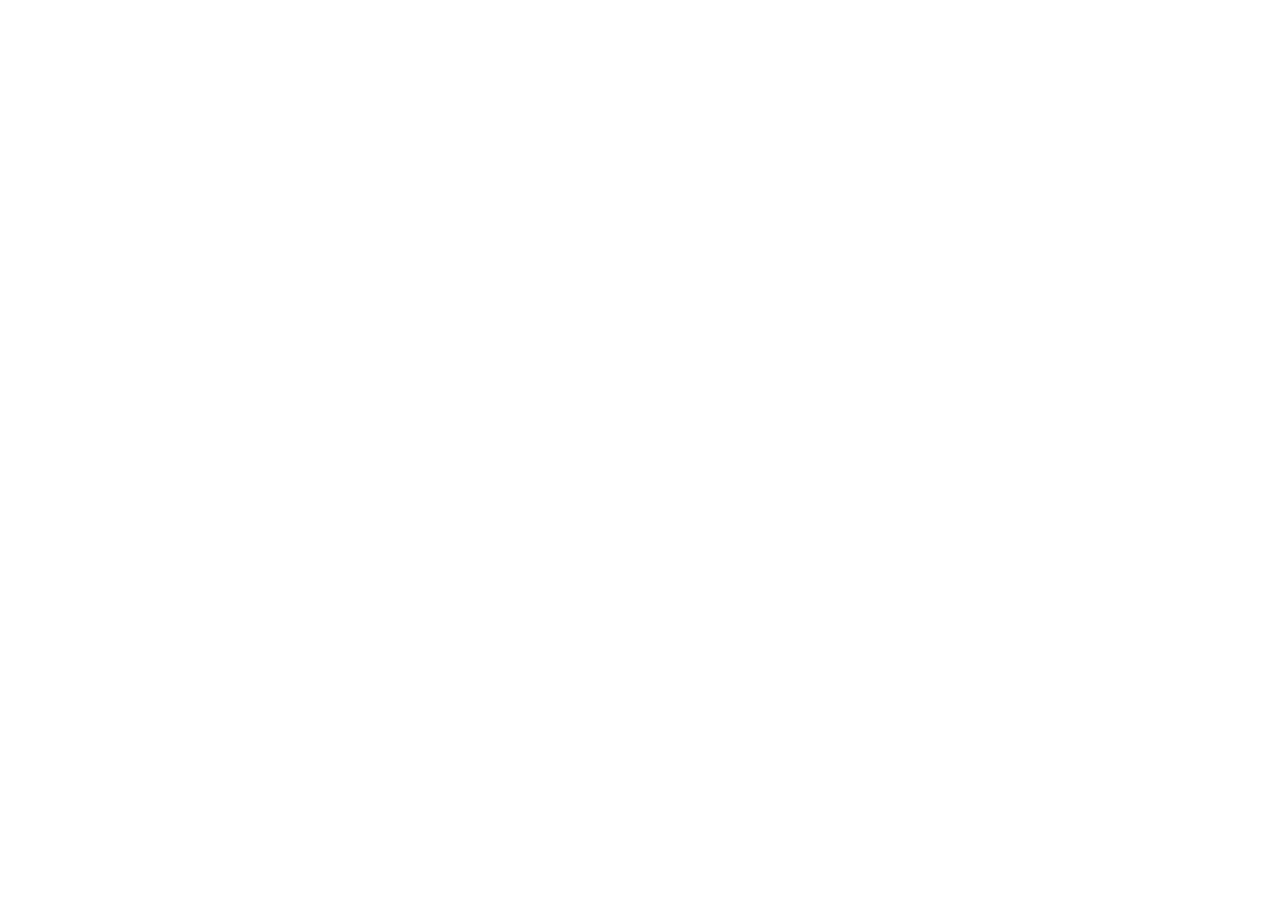
==== index.html @ b2f58d5e "font" ====
<!doctype html>
<html lang="en">
  <head>
    <meta charset="UTF-8" />
    <meta name="viewport" content="width=device-width, initial-scale=1.0" />
    <title>Document</title>
    <link rel="stylesheet" href="styles.css" />
    <link rel="preconnect" href="https://fonts.googleapis.com" />
    <link rel="preconnect" href="https://fonts.gstatic.com/" crossorigin />
    <link
      href="https://fonts.googleapis.com/css2?family=Poppins:ital,wght@0,100;0,200;0,300;0,400;0,500;0,600;0,700;0,800;0,900;1,100;1,200;1,300;1,400;1,500;1,600;1,700;1,800;1,900&display=swap"
      rel="stylesheet"
    />
  </head>
  <body></body>
</html>
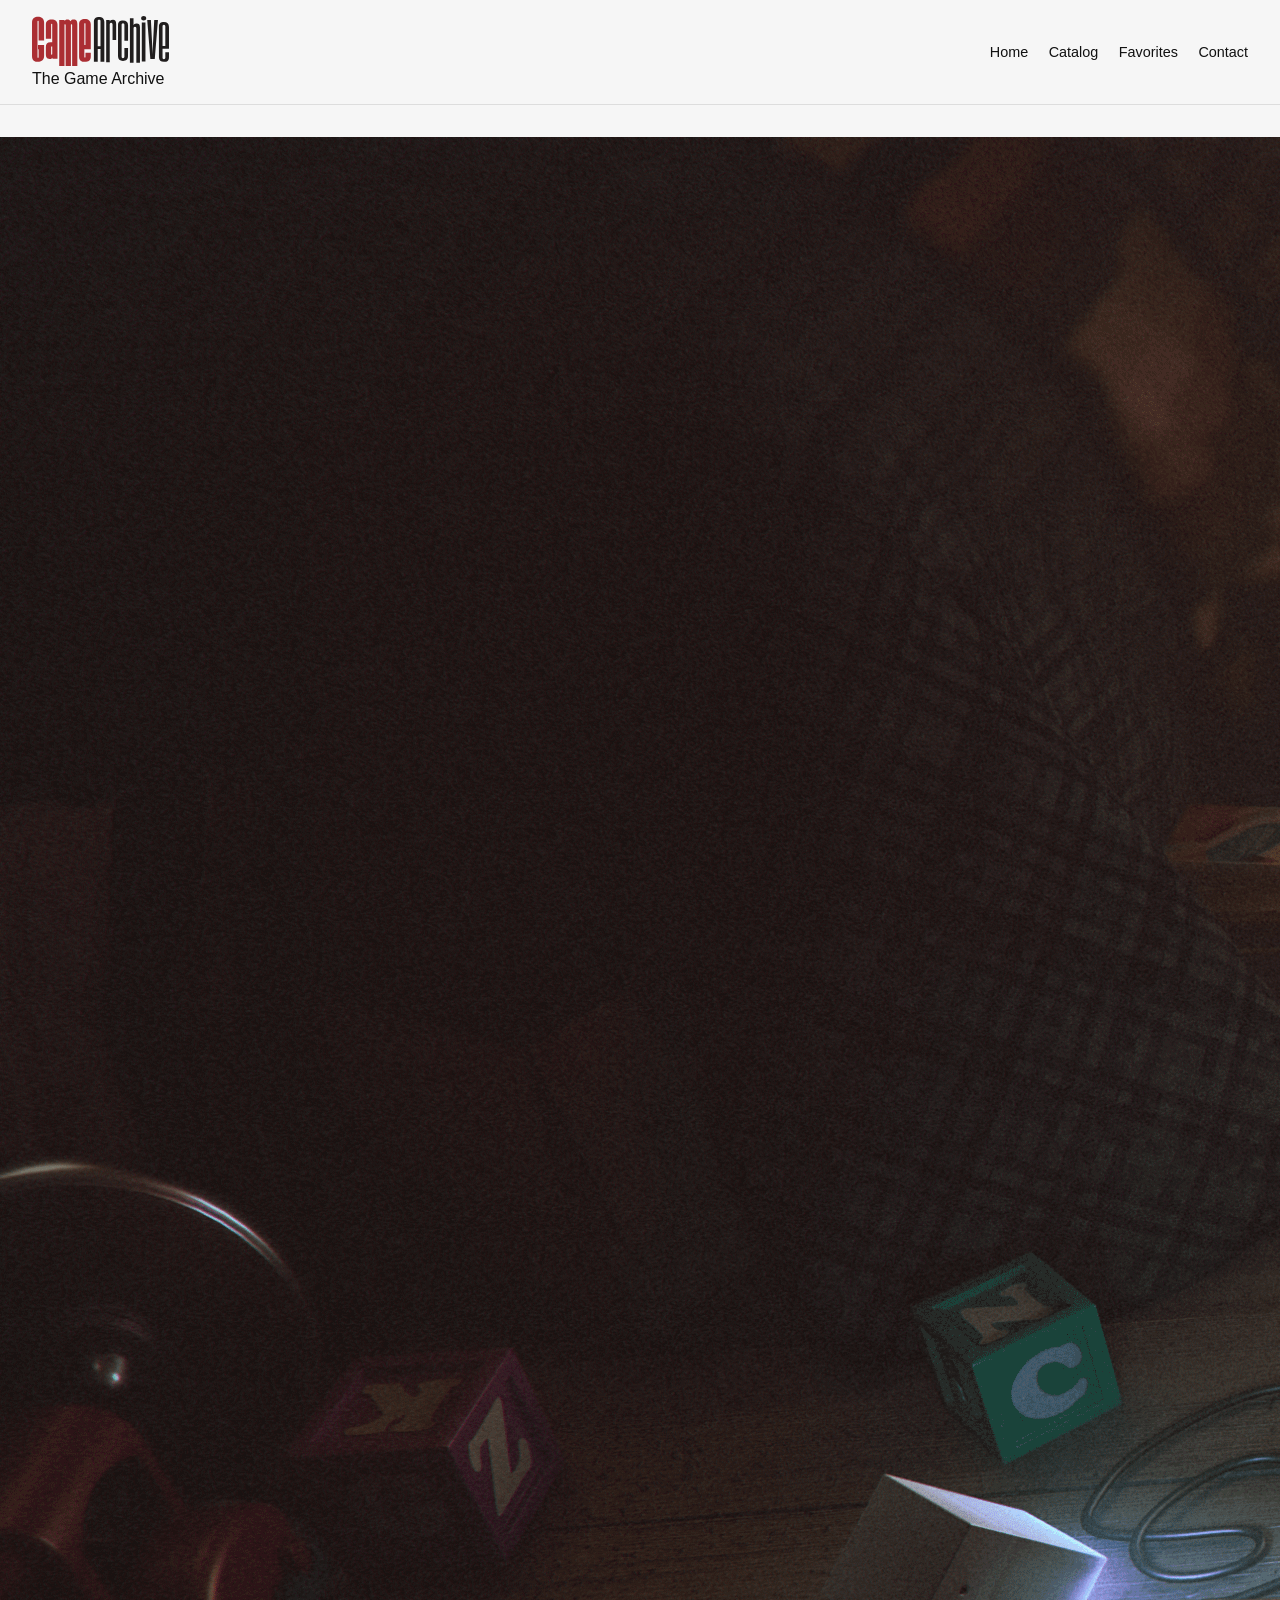
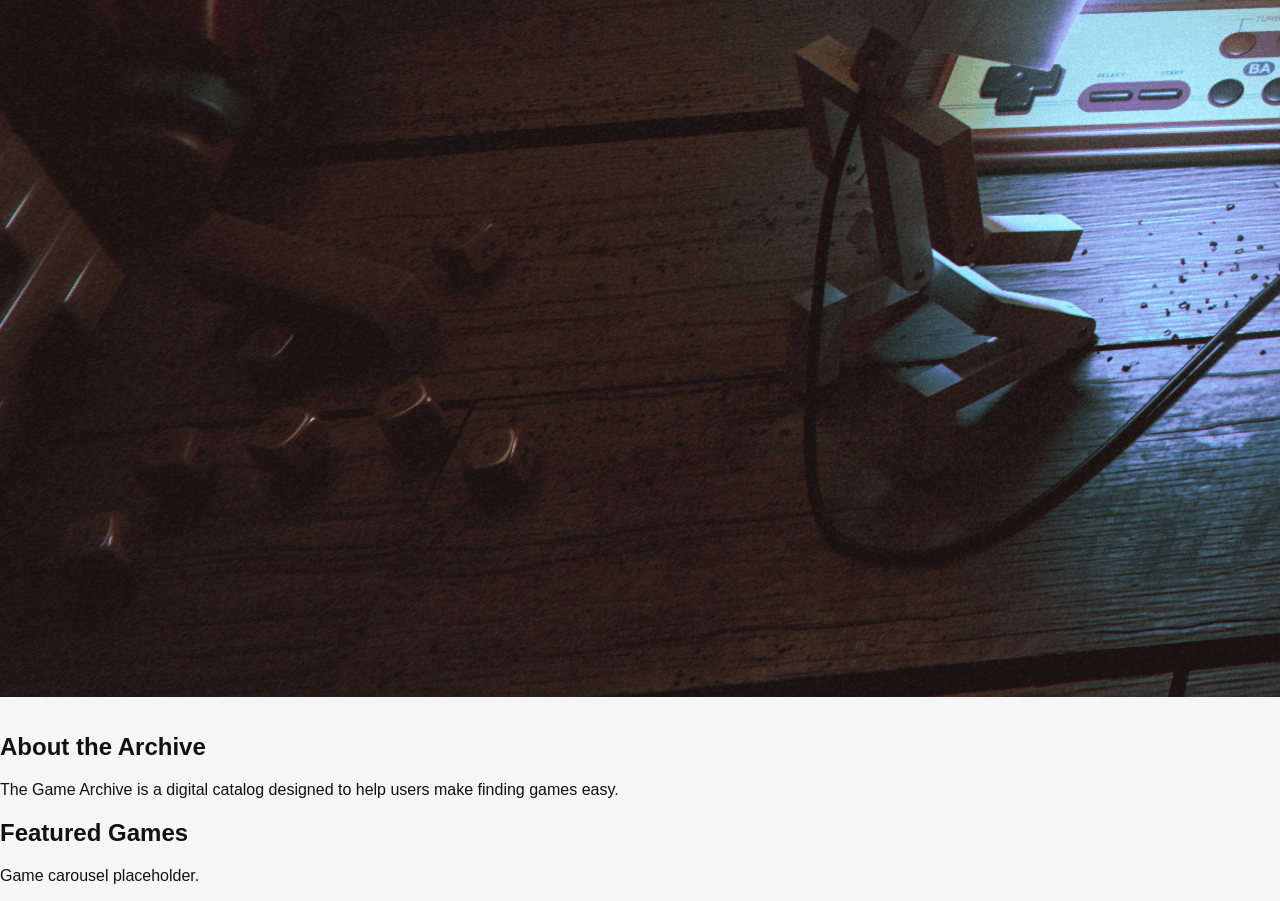
==== commit 7fcf0d0e: "hero image need fix, thank you page after contact form needs added" ====
--- a/index.html
+++ b/index.html
@@ -2,15 +2,47 @@
 <html lang="en">
   <head>
     <meta charset="UTF-8" />
-    <meta name="viewport" content="width=device-width, initial-scale=1.0" />
-    <title>Document</title>
+    <title>The Game Archive</title>
     <link rel="stylesheet" href="styles.css" />
-    <link rel="preconnect" href="https://fonts.googleapis.com" />
-    <link rel="preconnect" href="https://fonts.gstatic.com/" crossorigin />
-    <link
-      href="https://fonts.googleapis.com/css2?family=Poppins:ital,wght@0,100;0,200;0,300;0,400;0,500;0,600;0,700;0,800;0,900;1,100;1,200;1,300;1,400;1,500;1,600;1,700;1,800;1,900&display=swap"
-      rel="stylesheet"
-    />
   </head>
-  <body></body>
+
+  <body>
+    <nav>
+      <div class="logo-container">
+        <img src="logo.svg" alt="The Game Archive Logo" class="logo" />
+        <span class="logo-text">The Game Archive</span>
+      </div>
+
+      <div class="links">
+        <a href="index.html">Home</a>
+        <a href="games.html">Catalog</a>
+        <a href="favorites.html">Favorites</a>
+        <a href="contact.html">Contact</a>
+      </div>
+    </nav>
+
+    <!-- HERO IMAGE PLACEHOLDER -->
+    <div class="hero">
+      <header class="hero-placeholder">
+        <img src="hero.png" alt="hero" />
+      </header>
+    </div>
+    <!-- ABOUT -->
+    <section class="about">
+      <h2>About the Archive</h2>
+      <p>
+        The Game Archive is a digital catalog designed to help users make
+        finding games easy.
+      </p>
+    </section>
+
+    <!-- GAME CAROUSEL PLACEHOLDER -->
+    <section class="carousel-section">
+      <h2>Featured Games</h2>
+
+      <div class="carousel-placeholder">
+        <p>Game carousel placeholder.</p>
+      </div>
+    </section>
+  </body>
 </html>
--- a/styles.css
+++ b/styles.css
@@ -0,0 +1,202 @@
+.poppins-thin {
+  font-family: "Poppins", sans-serif;
+  font-weight: 100;
+  font-style: normal;
+}
+
+.poppins-extralight {
+  font-family: "Poppins", sans-serif;
+  font-weight: 200;
+  font-style: normal;
+}
+
+.poppins-light {
+  font-family: "Poppins", sans-serif;
+  font-weight: 300;
+  font-style: normal;
+}
+
+.poppins-regular {
+  font-family: "Poppins", sans-serif;
+  font-weight: 400;
+  font-style: normal;
+}
+
+.poppins-medium {
+  font-family: "Poppins", sans-serif;
+  font-weight: 500;
+  font-style: normal;
+}
+
+.poppins-semibold {
+  font-family: "Poppins", sans-serif;
+  font-weight: 600;
+  font-style: normal;
+}
+
+.poppins-bold {
+  font-family: "Poppins", sans-serif;
+  font-weight: 700;
+  font-style: normal;
+}
+
+.poppins-extrabold {
+  font-family: "Poppins", sans-serif;
+  font-weight: 800;
+  font-style: normal;
+}
+
+.poppins-black {
+  font-family: "Poppins", sans-serif;
+  font-weight: 900;
+  font-style: normal;
+}
+
+.poppins-thin-italic {
+  font-family: "Poppins", sans-serif;
+  font-weight: 100;
+  font-style: italic;
+}
+
+.poppins-extralight-italic {
+  font-family: "Poppins", sans-serif;
+  font-weight: 200;
+  font-style: italic;
+}
+
+.poppins-light-italic {
+  font-family: "Poppins", sans-serif;
+  font-weight: 300;
+  font-style: italic;
+}
+
+.poppins-regular-italic {
+  font-family: "Poppins", sans-serif;
+  font-weight: 400;
+  font-style: italic;
+}
+
+.poppins-medium-italic {
+  font-family: "Poppins", sans-serif;
+  font-weight: 500;
+  font-style: italic;
+}
+
+.poppins-semibold-italic {
+  font-family: "Poppins", sans-serif;
+  font-weight: 600;
+  font-style: italic;
+}
+
+.poppins-bold-italic {
+  font-family: "Poppins", sans-serif;
+  font-weight: 700;
+  font-style: italic;
+}
+
+.poppins-extrabold-italic {
+  font-family: "Poppins", sans-serif;
+  font-weight: 800;
+  font-style: italic;
+}
+
+.poppins-black-italic {
+  font-family: "Poppins", sans-serif;
+  font-weight: 900;
+  font-style: italic;
+}
+
+body {
+  margin: 0;
+  font-family: "Poppins", sans-serif;
+  background: #f6f6f6;
+  color: #111;
+}
+
+/* NAV */
+nav {
+  border-bottom: 1px solid #ddd;
+  padding: 1rem 2rem;
+  display: flex;
+  justify-content: space-between;
+  align-items: center;
+}
+
+nav h1 {
+  font-size: 1.2rem;
+  font-weight: 500;
+}
+
+.links a {
+  margin-left: 1rem;
+  text-decoration: none;
+  color: #111;
+  font-size: 0.9rem;
+}
+
+.hero{
+  margin: 2rem 0;
+}
+
+/* SECTIONS */
+.section {
+  padding: 2rem;
+}
+
+/* GRID */
+.grid {
+  display: grid;
+  grid-template-columns: repeat(3, 1fr);
+  gap: 1rem;
+}
+
+/* CARDS */
+.card {
+  border: 1px solid #ddd;
+  padding: 1rem;
+  background: white;
+}
+
+/* DETAILS */
+.details-box {
+  border: 1px solid #ddd;
+  padding: 1rem;
+  background: white;
+}
+
+.image-placeholder {
+  height: 200px;
+  background: #eaeaea;
+  margin-bottom: 1rem;
+  display: flex;
+  align-items: center;
+  justify-content: center;
+}
+
+/* FORM */
+form {
+  display: flex;
+  flex-direction: column;
+  gap: 0.5rem;
+  max-width: 400px;
+}
+
+input, textarea {
+  padding: 0.5rem;
+  border: 1px solid #ccc;
+}
+
+/* BUTTON */
+.btn {
+  padding: 0.5rem;
+  border: 1px solid #111;
+  background: none;
+  cursor: pointer;
+}
+
+/* SMALL TEXT */
+.small {
+  font-size: 0.8rem;
+  color: #555;
+}
+
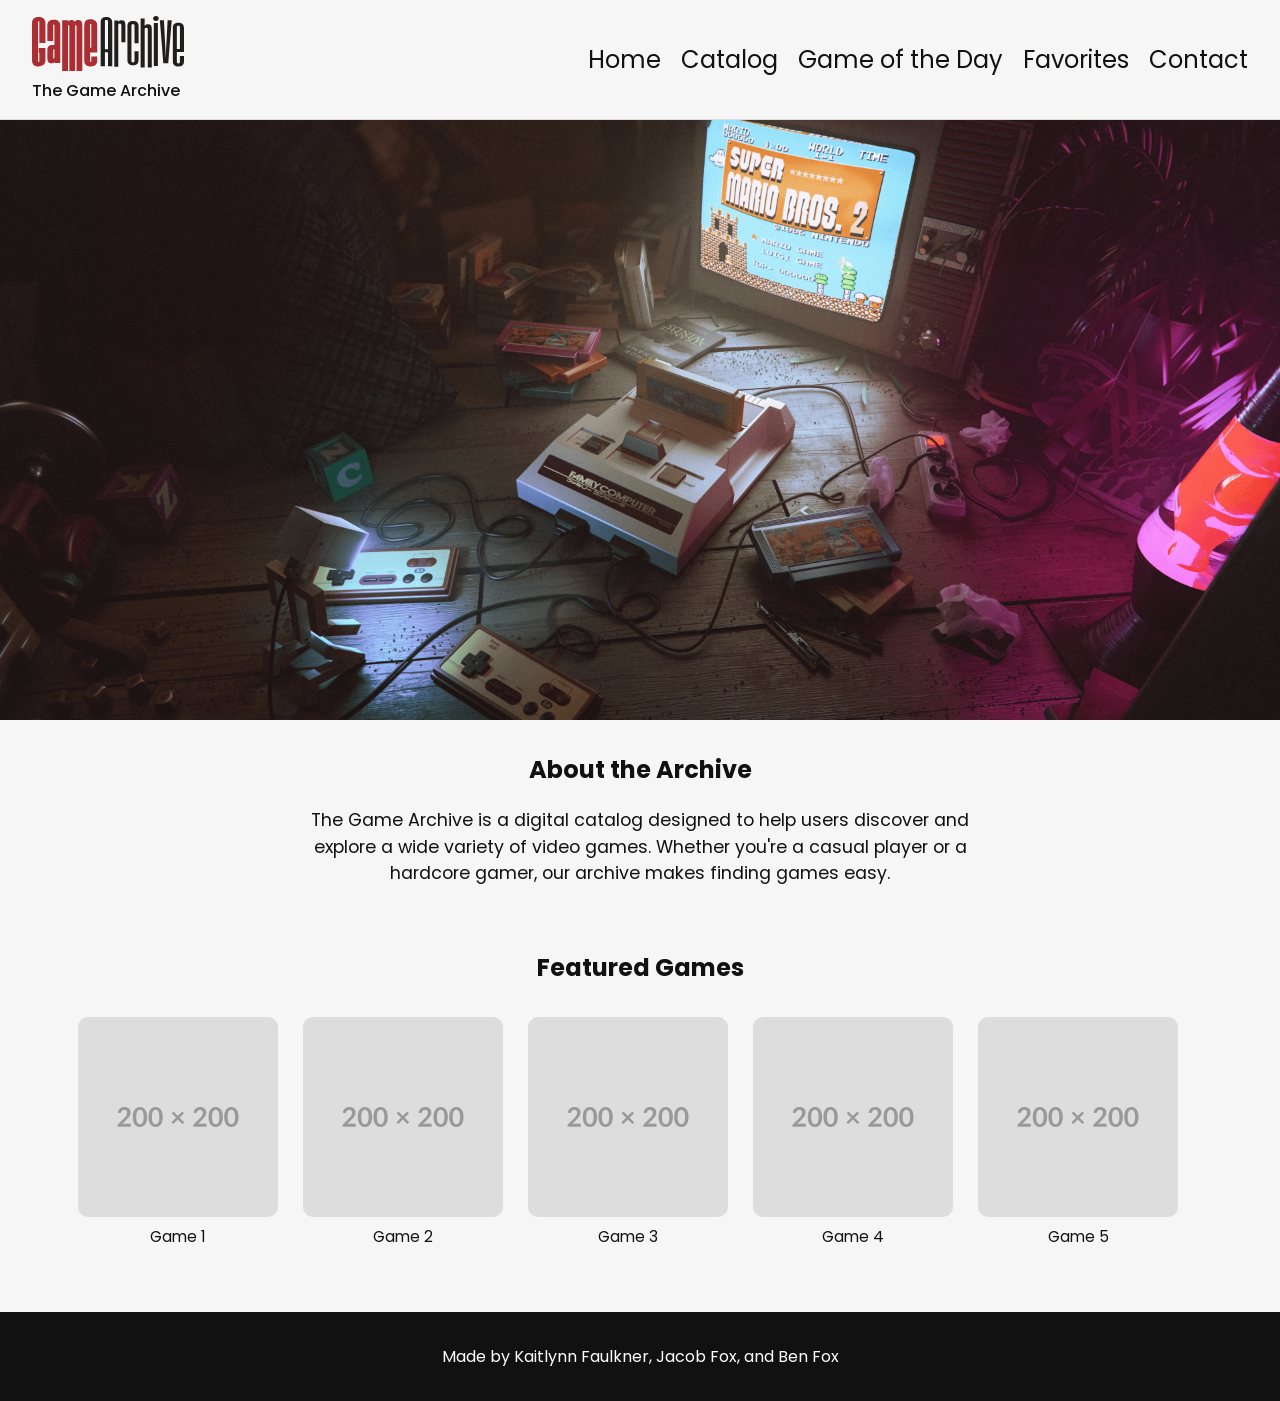
==== commit 4aee0e26: "update pages" ====
--- a/index.html
+++ b/index.html
@@ -2,20 +2,28 @@
 <html lang="en">
   <head>
     <meta charset="UTF-8" />
+    <meta name="viewport" content="width=device-width, initial-scale=1.0" />
     <title>The Game Archive</title>
     <link rel="stylesheet" href="styles.css" />
+    <link rel="preconnect" href="https://fonts.googleapis.com" />
+    <link rel="preconnect" href="https://fonts.gstatic.com/" crossorigin />
+    <link
+      href="https://fonts.googleapis.com/css2?family=Poppins:ital,wght@0,100;0,200;0,300;0,400;0,500;0,600;0,700;0,800;0,900;1,100;1,200;1,300;1,400;1,500;1,600;1,700;1,800;1,900&display=swap"
+      rel="stylesheet"
+    />
   </head>
 
   <body>
     <nav>
       <div class="logo-container">
-        <img src="logo.svg" alt="The Game Archive Logo" class="logo" />
+        <img src="images/logo.svg" alt="The Game Archive Logo" class="logo" />
         <span class="logo-text">The Game Archive</span>
       </div>
 
       <div class="links">
         <a href="index.html">Home</a>
         <a href="games.html">Catalog</a>
+        <a href="details.html">Game of the Day</a>
         <a href="favorites.html">Favorites</a>
         <a href="contact.html">Contact</a>
       </div>
@@ -23,26 +31,112 @@
 
     <!-- HERO IMAGE PLACEHOLDER -->
     <div class="hero">
-      <header class="hero-placeholder">
-        <img src="hero.png" alt="hero" />
-      </header>
+      <img class="hero-image" src="images/hero.png" alt="hero" />
     </div>
+
     <!-- ABOUT -->
     <section class="about">
       <h2>About the Archive</h2>
       <p>
-        The Game Archive is a digital catalog designed to help users make
-        finding games easy.
+        The Game Archive is a digital catalog designed to help users discover
+        and explore a wide variety of video games. Whether you're a casual
+        player or a hardcore gamer, our archive makes finding games easy.
       </p>
     </section>
 
-    <!-- GAME CAROUSEL PLACEHOLDER -->
+    <!-- GAME CAROUSEL PLACEHOLDER (WILL USE API DATA)-->
     <section class="carousel-section">
       <h2>Featured Games</h2>
 
-      <div class="carousel-placeholder">
-        <p>Game carousel placeholder.</p>
+      <div class="carousel">
+        <div class="wrap">
+          <div class="carousel-item">
+            <img src="images/placeholder-200.png" alt="" />
+            <p class="carousel-label">Game 1</p>
+          </div>
+          <div class="carousel-item">
+            <img src="images/placeholder-200.png" alt="" />
+            <p class="carousel-label">Game 2</p>
+          </div>
+          <div class="carousel-item">
+            <img src="images/placeholder-200.png" alt="" />
+            <p class="carousel-label">Game 3</p>
+          </div>
+          <div class="carousel-item">
+            <img src="images/placeholder-200.png" alt="" />
+            <p class="carousel-label">Game 4</p>
+          </div>
+          <div class="carousel-item">
+            <img src="images/placeholder-200.png" alt="" />
+            <p class="carousel-label">Game 5</p>
+          </div>
+          <div class="carousel-item">
+            <img src="images/placeholder-200.png" alt="" />
+            <p class="carousel-label">Game 6</p>
+          </div>
+          <div class="carousel-item">
+            <img src="images/placeholder-200.png" alt="" />
+            <p class="carousel-label">Game 7</p>
+          </div>
+          <div class="carousel-item">
+            <img src="images/placeholder-200.png" alt="" />
+            <p class="carousel-label">Game 8</p>
+          </div>
+          <div class="carousel-item">
+            <img src="images/placeholder-200.png" alt="" />
+            <p class="carousel-label">Game 9</p>
+          </div>
+          <div class="carousel-item">
+            <img src="images/placeholder-200.png" alt="" />
+            <p class="carousel-label">Game 10</p>
+          </div>
+
+          <!-- DUPLICATED FOR SEAMLESS LOOPING -->
+          <div class="carousel-item" aria-hidden="true">
+            <img src="images/placeholder-200.png" alt="" />
+            <p class="carousel-label">Game 1</p>
+          </div>
+          <div class="carousel-item" aria-hidden="true">
+            <img src="images/placeholder-200.png" alt="" />
+            <p class="carousel-label">Game 2</p>
+          </div>
+          <div class="carousel-item" aria-hidden="true">
+            <img src="images/placeholder-200.png" alt="" />
+            <p class="carousel-label">Game 3</p>
+          </div>
+          <div class="carousel-item" aria-hidden="true">
+            <img src="images/placeholder-200.png" alt="" />
+            <p class="carousel-label">Game 4</p>
+          </div>
+          <div class="carousel-item" aria-hidden="true">
+            <img src="images/placeholder-200.png" alt="" />
+            <p class="carousel-label">Game 5</p>
+          </div>
+          <div class="carousel-item" aria-hidden="true">
+            <img src="images/placeholder-200.png" alt="" />
+            <p class="carousel-label">Game 6</p>
+          </div>
+          <div class="carousel-item" aria-hidden="true">
+            <img src="images/placeholder-200.png" alt="" />
+            <p class="carousel-label">Game 7</p>
+          </div>
+          <div class="carousel-item" aria-hidden="true">
+            <img src="images/placeholder-200.png" alt="" />
+            <p class="carousel-label">Game 8</p>
+          </div>
+          <div class="carousel-item" aria-hidden="true">
+            <img src="images/placeholder-200.png" alt="" />
+            <p class="carousel-label">Game 9</p>
+          </div>
+          <div class="carousel-item" aria-hidden="true">
+            <img src="images/placeholder-200.png" alt="" />
+            <p class="carousel-label">Game 10</p>
+          </div>
+        </div>
       </div>
     </section>
+    <footer>
+      <p class="footer">Made by Kaitlynn Faulkner, Jacob Fox, and Ben Fox</p>
+    </footer>
   </body>
 </html>
--- a/styles.css
+++ b/styles.css
@@ -111,6 +111,12 @@
   font-family: "Poppins", sans-serif;
   background: #f6f6f6;
   color: #111;
+}
+
+.logo-text {
+  font-family: "Poppins", sans-serif;
+  font-size: 1rem;
+  font-weight: 500;
 }
 
 /* NAV */
@@ -131,11 +137,32 @@
   margin-left: 1rem;
   text-decoration: none;
   color: #111;
-  font-size: 0.9rem;
+  font-size: 1.5rem;
 }
 
 .hero{
-  margin: 2rem 0;
+  margin: 0;
+  width: 100%;
+  overflow: hidden;
+}
+
+.hero-image {
+  width: 100%;
+  height: 600px;
+  display: block;
+  object-fit: cover;
+}
+
+.about {
+  padding: 0.75rem 2rem;
+  text-align: center;
+}
+
+.about p {
+  max-width: 700px;
+  margin: 0 auto;
+  font-size: 1.1rem;
+  line-height: 1.5;
 }
 
 /* SECTIONS */
@@ -143,10 +170,25 @@
   padding: 2rem;
 }
 
+.catalog-section {
+  padding: 1rem 0 0 0;
+  text-align: center;
+}
+
+.catalog-grid {
+  padding: 1rem 2rem;
+}
+
+.game-card a {
+  text-decoration: none;
+  color: #b41a06;
+  font-weight: 700;
+}
+
 /* GRID */
 .grid {
   display: grid;
-  grid-template-columns: repeat(3, 1fr);
+  grid-template-columns: repeat(2, 1fr);
   gap: 1rem;
 }
 
@@ -200,3 +242,98 @@
   color: #555;
 }
 
+.carousel-section {
+  padding: 2rem;
+  margin-bottom: 2rem;
+}
+
+.carousel-section h2 {
+  margin-bottom: 2rem;
+  text-align: center;
+}
+
+.carousel {
+  overflow: hidden;
+  width: min(90vw, 1125px);
+  margin: 0 auto;
+}
+
+.wrap {
+  display: flex;
+  align-items: flex-start;
+  width: max-content;
+  -webkit-animation: slide 18s linear infinite;
+  animation: slide 18s linear infinite;
+  will-change: transform;
+  -webkit-transform: translate3d(0, 0, 0);
+  transform: translate3d(0, 0, 0);
+  -webkit-backface-visibility: hidden;
+  backface-visibility: hidden;
+}
+
+.carousel-item {
+  width: 200px;
+  margin-right: 25px;
+  flex: 0 0 auto;
+  -webkit-transform: translateZ(0);
+  transform: translateZ(0);
+  -webkit-backface-visibility: hidden;
+  backface-visibility: hidden;
+}
+
+.wrap img {
+  width: 200px;
+  height: 200px;
+  display: block;
+  border-radius: 10px;
+  object-fit: cover;
+  -webkit-transform: translateZ(0);
+  transform: translateZ(0);
+}
+
+.carousel-label {
+  margin: 0.5rem 0 0;
+  text-align: center;
+  font-size: 0.95rem;
+  -webkit-transform: translateZ(0);
+  transform: translateZ(0);
+  -webkit-backface-visibility: hidden;
+  backface-visibility: hidden;
+  -webkit-font-smoothing: antialiased;
+}
+
+@-webkit-keyframes slide {
+  0% {
+    -webkit-transform: translate3d(0, 0, 0);
+  }
+  100% {
+    -webkit-transform: translate3d(-2250px, 0, 0);
+  }
+}
+
+@keyframes slide {
+  0% {
+    transform: translate3d(0, 0, 0);
+  }
+  100% {
+    transform: translate3d(-2250px, 0, 0);
+  }
+}
+
+footer {
+  padding: 1rem;
+  background: #111;
+  color: white;
+  margin-top: 2rem;
+  text-align: center;
+}
+
+.game-card {
+  border: 1px solid #ddd;
+  padding: 1rem;
+  background: white;
+  display: flex;
+  flex-direction: column;
+  align-items: center;
+  height: 400px;
+}
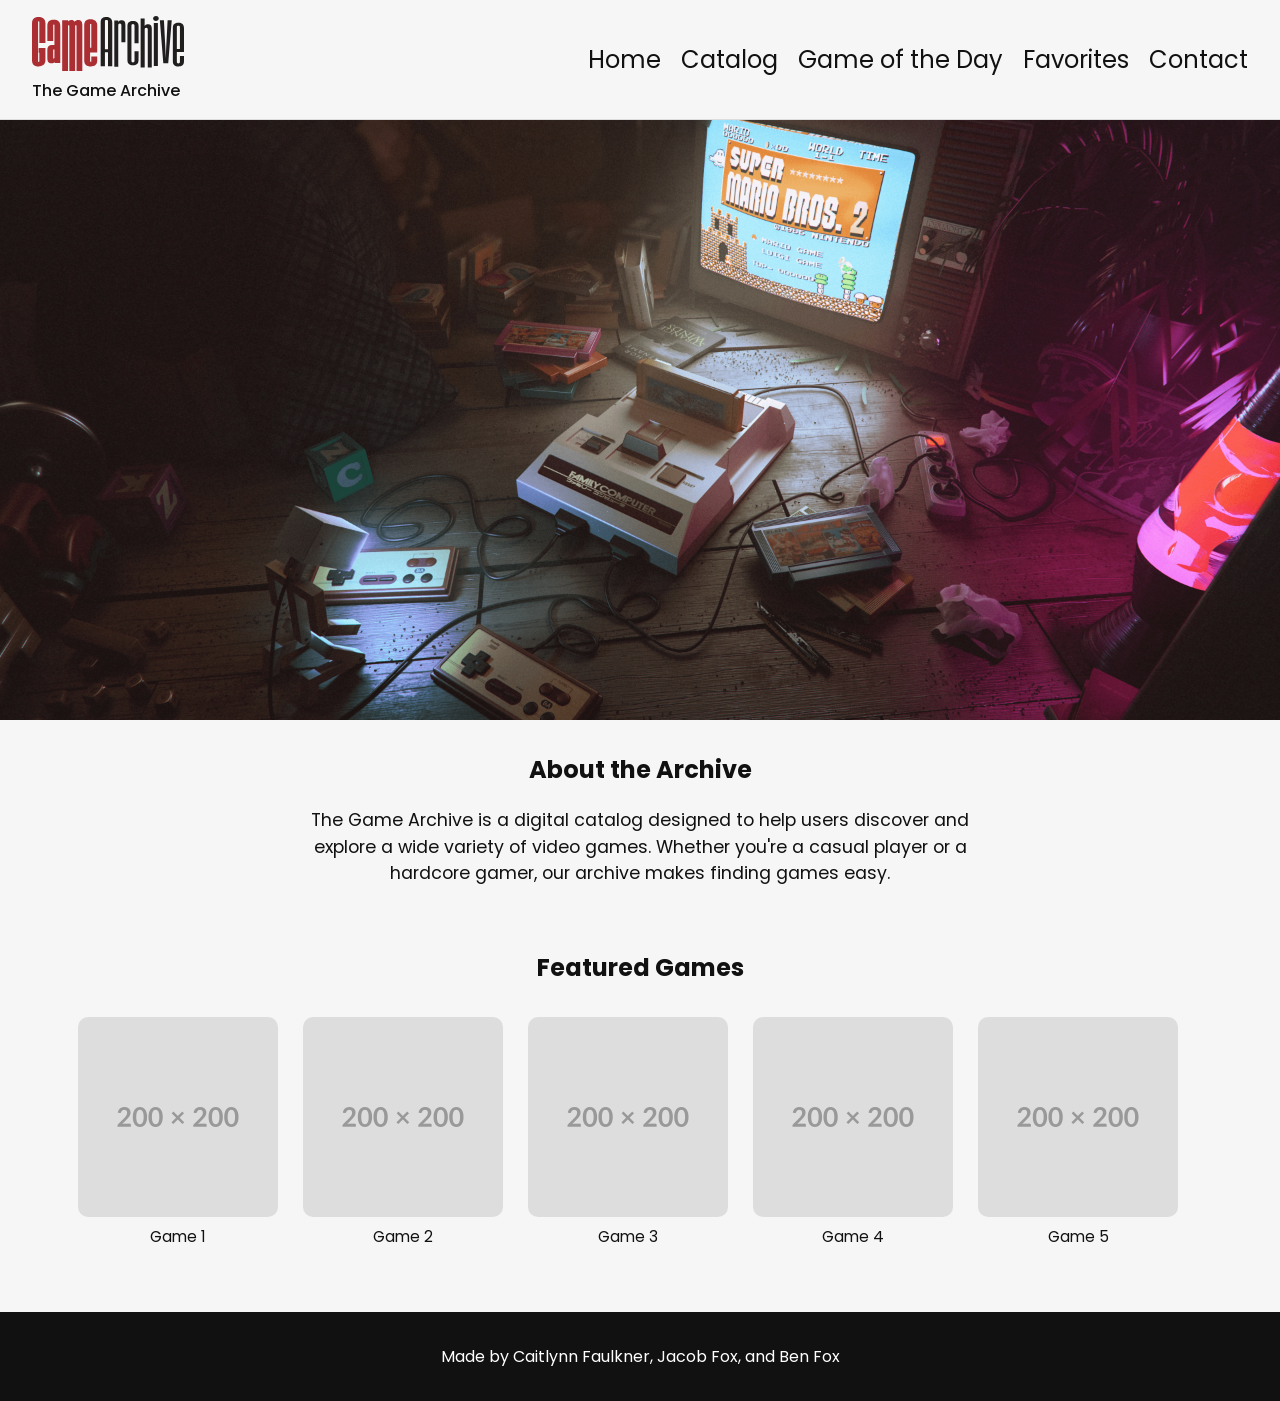
==== commit c74499ad: "thank you form added" ====
--- a/index.html
+++ b/index.html
@@ -136,7 +136,7 @@
       </div>
     </section>
     <footer>
-      <p class="footer">Made by Kaitlynn Faulkner, Jacob Fox, and Ben Fox</p>
+      <p class="footer">Made by Caitlynn Faulkner, Jacob Fox, and Ben Fox</p>
     </footer>
   </body>
 </html>
